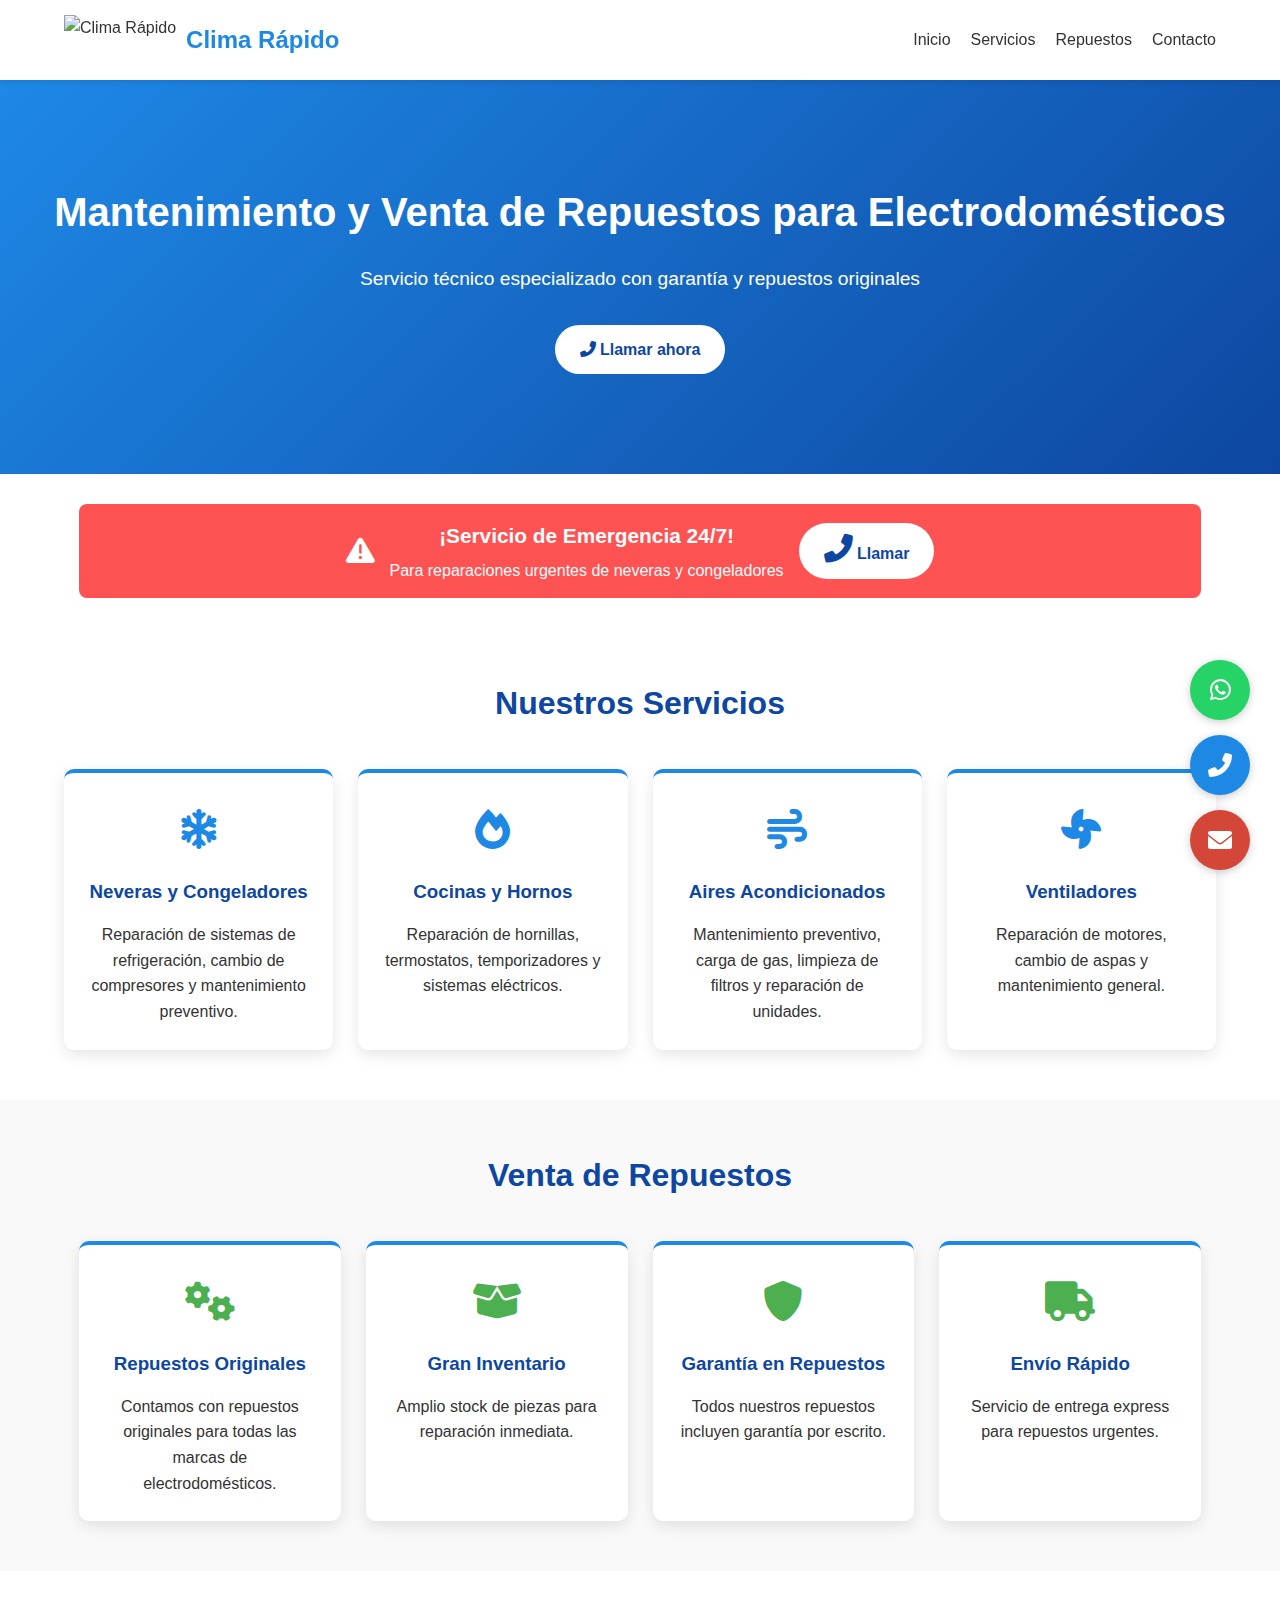
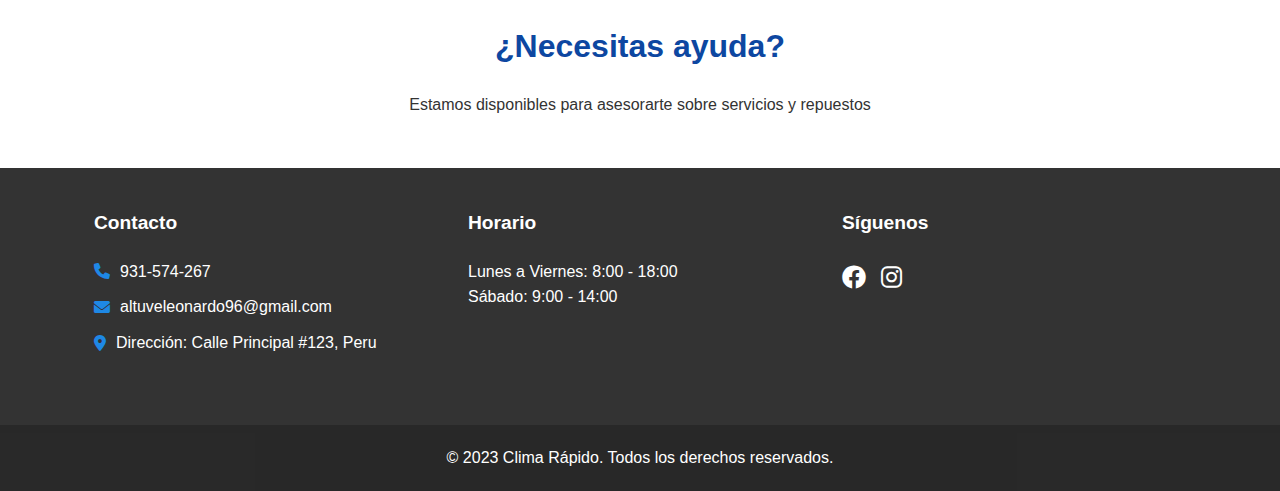
==== index.html @ 5075ebba "Add files via upload" ====
<!DOCTYPE html>
<html lang="es">
<head>
    <meta charset="UTF-8">
    <meta name="viewport" content="width=device-width, initial-scale=1.0">
    <title>Clima Rápido | Mantenimiento y Venta de Repuestos</title>
    <link rel="stylesheet" href="css/styles.css">
    <link rel="stylesheet" href="https://cdnjs.cloudflare.com/ajax/libs/font-awesome/6.0.0-beta3/css/all.min.css">
    <style>
        :root {
            --primary: #1e88e5;
            --dark-blue: #0d47a1;
            --white: #ffffff;
            --red: #ff5252;
            --whatsapp: #25D366;
            --gmail: #D44638;
            --green: #4CAF50;
        }
        
        /* Hero Section */
        .hero {
            background: linear-gradient(135deg, var(--primary) 0%, var(--dark-blue) 100%);
            color: var(--white);
            text-align: center;
            padding: 100px 20px;
            position: relative;
        }
        
        .hero h1 {
            font-size: 2.5rem;
            margin-bottom: 20px;
        }
        
        .hero p {
            font-size: 1.2rem;
            max-width: 700px;
            margin: 0 auto 30px;
        }
        
        .btn {
            display: inline-block;
            background: var(--white);
            color: var(--dark-blue);
            padding: 12px 25px;
            border-radius: 30px;
            text-decoration: none;
            font-weight: bold;
            transition: all 0.3s;
        }
        
        .btn:hover {
            transform: translateY(-3px);
            box-shadow: 0 5px 15px rgba(0,0,0,0.2);
            color: white;
        }
        
        /* Emergency Banner */
        .emergency-banner {
            background: var(--red);
            color: var(--white);
            padding: 15px;
            text-align: center;
            margin: 30px 0;
            border-radius: 8px;
            display: flex;
            align-items: center;
            justify-content: center;
            gap: 15px;
        }
        
        .emergency-banner i {
            font-size: 1.8rem;
        }
        
        .emergency-banner h2 {
            margin-bottom: 5px;
            font-size: 1.3rem;
        }
        
        /* Services Section */
        .services {
            padding: 50px 0;
        }
        
        .section-title {
            text-align: center;
            color: var(--dark-blue);
            margin-bottom: 40px;
            font-size: 2rem;
        }
        
        .services-grid, .parts-grid {
            display: grid;
            grid-template-columns: repeat(auto-fit, minmax(250px, 1fr));
            gap: 25px;
        }
        
        .service-card, .part-card {
            background: var(--white);
            border-radius: 10px;
            padding: 25px;
            text-align: center;
            box-shadow: 0 5px 15px rgba(0,0,0,0.1);
            transition: all 0.3s;
            border-top: 4px solid var(--primary);
        }
        
        .service-card:hover, .part-card:hover {
            transform: translateY(-10px);
        }
        
        .service-icon, .part-icon {
            font-size: 2.5rem;
            color: var(--primary);
            margin-bottom: 15px;
        }
        
        .part-icon {
            color: var(--green);
        }
        
        .service-card h3, .part-card h3 {
            color: var(--dark-blue);
            margin-bottom: 15px;
        }
        
        /* Parts Section */
        .parts {
            padding: 50px 0;
            background: #f9f9f9;
        }
        
        /* Contact Section - SOLO INFORMACIÓN */
        .contact-section {
            padding: 50px 0;
            text-align: center;
        }
        
        .contact-section h2 {
            color: var(--dark-blue);
            margin-bottom: 20px;
        }
        
        /* BOTONES FLOTANTES CORREGIDOS */
        .floating-buttons {
            position: fixed;
            bottom: 30px;
            right: 30px;
            display: flex;
            flex-direction: column;
            gap: 15px;
            z-index: 1000;
            filter: drop-shadow(0 2px 4px rgba(0,0,0,0.2));
        }

        .floating-btn {
            width: 60px;
            height: 60px;
            border-radius: 50%;
            display: flex;
            align-items: center;
            justify-content: center;
            color: white;
            font-size: 1.5rem;
            text-decoration: none;
            border: none;
            outline: none;
            cursor: pointer;
            transition: all 0.3s;
            position: relative;
            overflow: hidden;
        }

        .floating-btn::after {
            content: '';
            position: absolute;
            top: 0;
            left: 0;
            width: 100%;
            height: 100%;
            background: transparent;
            border-radius: 50%;
            transition: all 0.3s;
        }

        .floating-btn:hover {
            transform: scale(1.1);
        }

        .floating-btn:hover::after {
            background: rgba(255,255,255,0.1);
        }

        .whatsapp-btn {
            background: var(--whatsapp);
        }

        .call-btn {
            background: var(--primary);
        }

        .email-btn {
            background: var(--gmail);
        }
        
        @media (max-width: 768px) {
            .hero {
                padding: 80px 20px;
            }
            
            .hero h1 {
                font-size: 2rem;
            }
            
            .emergency-banner {
                flex-direction: column;
                text-align: center;
            }
        }
    </style>
</head>
<body>
    <header>
        <div class="container">
            <div class="logo">
                <img src="images/logo.png" alt="Clima Rápido">
                <h1>Clima Rápido</h1>
            </div>
            <nav>
                <ul>
                    <li><a href="index.html" class="active">Inicio</a></li>
                    <li><a href="servicios.html">Servicios</a></li>
                    <li><a href="productos.html">Repuestos</a></li>
                    <li><a href="contacto.html">Contacto</a></li>
                </ul>
            </nav>
        </div>
    </header>

    <main>
        <!-- Hero Section -->
        <section class="hero">
            <h1>Mantenimiento y Venta de Repuestos para Electrodomésticos</h1>
            <p>Servicio técnico especializado con garantía y repuestos originales</p>
            <a href="tel:+51931574267" class="btn"><i class="fas fa-phone-alt"></i> Llamar ahora</a>
        </section>

        <!-- Emergency Banner -->
        <div class="container">
            <div class="emergency-banner">
                <i class="fas fa-exclamation-triangle"></i>
                <div>
                    <h2>¡Servicio de Emergencia 24/7!</h2>
                    <p>Para reparaciones urgentes de neveras y congeladores</p>
                </div>
                <a href="tel:+51931574267" class="btn"><i class="fas fa-phone-alt"></i> Llamar</a>
            </div>
        </div>

        <!-- Services Section -->
        <section class="services container">
            <h2 class="section-title">Nuestros Servicios</h2>
            <div class="services-grid">
                <div class="service-card">
                    <div class="service-icon">
                        <i class="fas fa-snowflake"></i>
                    </div>
                    <h3>Neveras y Congeladores</h3>
                    <p>Reparación de sistemas de refrigeración, cambio de compresores y mantenimiento preventivo.</p>
                </div>
                
                <div class="service-card">
                    <div class="service-icon">
                        <i class="fas fa-fire"></i>
                    </div>
                    <h3>Cocinas y Hornos</h3>
                    <p>Reparación de hornillas, termostatos, temporizadores y sistemas eléctricos.</p>
                </div>
                
                <div class="service-card">
                    <div class="service-icon">
                        <i class="fas fa-wind"></i>
                    </div>
                    <h3>Aires Acondicionados</h3>
                    <p>Mantenimiento preventivo, carga de gas, limpieza de filtros y reparación de unidades.</p>
                </div>
                
                <div class="service-card">
                    <div class="service-icon">
                        <i class="fas fa-fan"></i>
                    </div>
                    <h3>Ventiladores</h3>
                    <p>Reparación de motores, cambio de aspas y mantenimiento general.</p>
                </div>
            </div>
        </section>

        <!-- Parts Section -->
        <section class="parts">
            <div class="container">
                <h2 class="section-title">Venta de Repuestos</h2>
                <div class="parts-grid">
                    <div class="part-card">
                        <div class="part-icon">
                            <i class="fas fa-cogs"></i>
                        </div>
                        <h3>Repuestos Originales</h3>
                        <p>Contamos con repuestos originales para todas las marcas de electrodomésticos.</p>
                    </div>
                    
                    <div class="part-card">
                        <div class="part-icon">
                            <i class="fas fa-box-open"></i>
                        </div>
                        <h3>Gran Inventario</h3>
                        <p>Amplio stock de piezas para reparación inmediata.</p>
                    </div>
                    
                    <div class="part-card">
                        <div class="part-icon">
                            <i class="fas fa-shield-alt"></i>
                        </div>
                        <h3>Garantía en Repuestos</h3>
                        <p>Todos nuestros repuestos incluyen garantía por escrito.</p>
                    </div>
                    
                    <div class="part-card">
                        <div class="part-icon">
                            <i class="fas fa-truck"></i>
                        </div>
                        <h3>Envío Rápido</h3>
                        <p>Servicio de entrega express para repuestos urgentes.</p>
                    </div>
                </div>
            </div>
        </section>

        <!-- Contact Section - SOLO INFORMACIÓN (sin botones) -->
        <section class="contact-section">
            <div class="container">
                <h2 class="section-title">¿Necesitas ayuda?</h2>
                <p>Estamos disponibles para asesorarte sobre servicios y repuestos</p>
            </div>
        </section>
    </main>

    <footer>
        <div class="container">
            <div class="footer-section">
                <h4>Contacto</h4>
                <ul class="contact-info">
                    <li><i class="fas fa-phone"></i> <a href="tel:+51931574267">931-574-267</a></li>
                    <li><i class="fas fa-envelope"></i> <a href="mailto:altuveleonardo96@gmail.com.com">altuveleonardo96@gmail.com</a></li>
                    <li><i class="fas fa-map-marker-alt"></i> Dirección: Calle Principal #123, Peru</li>
                </ul>
            </div>
            <div class="footer-section">
                <h4>Horario</h4>
                <p>Lunes a Viernes: 8:00 - 18:00</p>
                <p>Sábado: 9:00 - 14:00</p>
            </div>
            <div class="footer-section">
                <h4>Síguenos</h4>
                <div class="social-icons">
                    <a href="#"><i class="fab fa-facebook"></i></a>
                    <a href="#"><i class="fab fa-instagram"></i></a>
                </div>
            </div>
        </div>
        <div class="copyright">
            <p>&copy; 2023 Clima Rápido. Todos los derechos reservados.</p>
        </div>
    </footer>

    <!-- ÚNICOS BOTONES DE CONTACTO (flotantes) -->
    <div class="floating-buttons">
        <a href="https://wa.me/51931574267" class="floating-btn whatsapp-btn" title="WhatsApp">
            <i class="fab fa-whatsapp"></i>
        </a>
        <a href="tel:+51931574267" class="floating-btn call-btn" title="Llamar">
            <i class="fas fa-phone-alt"></i>
        </a>
        <a href="mailto:servicio@climarapido.com" class="floating-btn email-btn" title="Gmail">
            <i class="fas fa-envelope"></i>
        </a>
    </div>
</body>
</html>
---- css/styles.css ----
/* Estilos generales */
:root {
    --primary-color: #1e88e5;
    --secondary-color: #0d47a1;
    --white: #ffffff;
    --light-gray: #f5f5f5;
    --dark-gray: #333333;
    --success-color: #4caf50;
    --danger-color: #f44336;
}

* {
    margin: 0;
    padding: 0;
    box-sizing: border-box;
    font-family: 'Segoe UI', Tahoma, Geneva, Verdana, sans-serif;
}

body {
    line-height: 1.6;
    color: var(--dark-gray);
    background-color: var(--white);
}

.container {
    width: 90%;
    max-width: 1200px;
    margin: 0 auto;
    padding: 0 15px;
}

.btn {
    display: inline-block;
    background-color: var(--primary-color);
    color: var(--white);
    padding: 10px 20px;
    border-radius: 4px;
    text-decoration: none;
    transition: background-color 0.3s;
    border: none;
    cursor: pointer;
}

.btn:hover {
    background-color: var(--secondary-color);
}

/* Header */
header {
    background-color: var(--white);
    box-shadow: 0 2px 5px rgba(0, 0, 0, 0.1);
    position: fixed;
    width: 100%;
    top: 0;
    z-index: 1000;
}

header .container {
    display: flex;
    justify-content: space-between;
    align-items: center;
    padding: 15px 0;
}

.logo {
    display: flex;
    align-items: center;
}

.logo img {
    height: 50px;
    margin-right: 10px;
}

.logo h1 {
    color: var(--primary-color);
    font-size: 1.5rem;
}

nav ul {
    display: flex;
    list-style: none;
}

nav ul li {
    margin-left: 20px;
}

nav ul li a {
    text-decoration: none;
    color: var(--dark-gray);
    font-weight: 500;
    transition: color 0.3s;
}

nav ul li a:hover {
    color: var(--primary-color);
}

.cart-icon {
    position: relative;
}

.cart-icon a {
    color: var(--dark-gray);
    font-size: 1.2rem;
    text-decoration: none;
}

.cart-icon span {
    position: absolute;
    top: -10px;
    right: -10px;
    background-color: var(--primary-color);
    color: var(--white);
    border-radius: 50%;
    width: 20px;
    height: 20px;
    display: flex;
    justify-content: center;
    align-items: center;
    font-size: 0.8rem;
}

/* Hero section */
.hero {
    background: linear-gradient(rgba(30, 136, 229, 0.8), rgba(13, 71, 161, 0.8)), url('../images/banners/hero.jpg');
    background-size: cover;
    background-position: center;
    color: var(--white);
    text-align: center;
    padding: 150px 0 100px;
    margin-top: 80px;
}

.hero h2 {
    font-size: 2.5rem;
    margin-bottom: 20px;
}

.hero p {
    font-size: 1.2rem;
    margin-bottom: 30px;
}

/* Features */
.features {
    padding: 60px 0;
}

.features .container {
    display: flex;
    justify-content: space-around;
    flex-wrap: wrap;
}

.feature {
    text-align: center;
    padding: 20px;
    flex: 1;
    min-width: 250px;
    margin: 10px;
}

.feature i {
    font-size: 3rem;
    color: var(--primary-color);
    margin-bottom: 20px;
}

.feature h3 {
    margin-bottom: 15px;
    color: var(--secondary-color);
}

/* Footer */
footer {
    background-color: var(--dark-gray);
    color: var(--white);
    padding: 40px 0 0;
}

footer .container {
    display: flex;
    justify-content: space-between;
    flex-wrap: wrap;
}

.footer-section {
    flex: 1;
    min-width: 250px;
    margin-bottom: 30px;
    padding: 0 15px;
}

.footer-section h4 {
    margin-bottom: 20px;
    font-size: 1.2rem;
    color: var(--white);
}

.contact-info li {
    margin-bottom: 10px;
    display: flex;
    align-items: center;
}

.contact-info i {
    margin-right: 10px;
    color: var(--primary-color);
}

.contact-info a {
    color: var(--white);
    text-decoration: none;
    transition: color 0.3s;
}

.contact-info a:hover {
    color: var(--primary-color);
}

.social-icons {
    display: flex;
}

.social-icons a {
    color: var(--white);
    font-size: 1.5rem;
    margin-right: 15px;
    transition: color 0.3s;
}

.social-icons a:hover {
    color: var(--primary-color);
}

.copyright {
    text-align: center;
    padding: 20px 0;
    background-color: rgba(0, 0, 0, 0.2);
    margin-top: 30px;
}

        /* BOTONES FLOTANTES CORREGIDOS */
        .floating-buttons {
            position: fixed;
            bottom: 30px;
            right: 30px;
            display: flex;
            flex-direction: column;
            gap: 15px;
            z-index: 1000;
            filter: drop-shadow(0 2px 4px rgba(0,0,0,0.2));
        }

        .floating-btn {
            width: 60px;
            height: 60px;
            border-radius: 50%;
            display: flex;
            align-items: center;
            justify-content: center;
            color: white;
            font-size: 1.5rem;
            text-decoration: none;
            border: none;
            outline: none;
            cursor: pointer;
            transition: all 0.3s;
            position: relative;
            overflow: hidden;
        }

        .floating-btn::after {
            content: '';
            position: absolute;
            top: 0;
            left: 0;
            width: 100%;
            height: 100%;
            background: transparent;
            border-radius: 50%;
            transition: all 0.3s;
        }

        .floating-btn:hover {
            transform: scale(1.1);
        }

        .floating-btn:hover::after {
            background: rgba(255,255,255,0.1);
        }

        .whatsapp-btn {
            background: var(--whatsapp);
        }

        .call-btn {
            background: var(--primary);
        }

        .email-btn {
            background: var(--gmail);
        }
        
/* Botones de contacto flotantes */
.contact-buttons {
    position: fixed;
    bottom: 30px;
    right: 30px;
    display: flex;
    flex-direction: column;
    z-index: 999;
}

.contact-buttons a {
    width: 50px;
    height: 50px;
    border-radius: 50%;
    display: flex;
    justify-content: center;
    align-items: center;
    margin-bottom: 10px;
    color: var(--white);
    font-size: 1.5rem;
    box-shadow: 0 2px 10px rgba(0, 0, 0, 0.2);
    transition: transform 0.3s;
}

.contact-buttons a:hover {
    transform: scale(1.1);
}
/* Añade esto en la sección de estilos generales o donde tengas los estilos del main */
main.container {
    margin-top: 100px; /* Ajusta este valor según necesites */
    padding-top: 20px; /* Espacio adicional */
}

/* Para dispositivos móviles */
@media (max-width: 768px) {
    main.container {
        margin-top: 80px; /* Menor espacio en móviles */
    }
}


/* Estilos para la notificación */
.cart-notification {
    position: fixed;
    bottom: 100px;
    right: 30px;
    background: var(--green);
    color: white;
    padding: 12px 20px;
    border-radius: 4px;
    box-shadow: 0 3px 10px rgba(0,0,0,0.2);
    transform: translateY(100px);
    opacity: 0;
    transition: all 0.3s ease;
    z-index: 1100;
}


.cart-notification.error {
    background-color: #ff4444;
    color: white;
    border: 1px solid #cc0000;
}

/* Botones sin stock */
.add-to-cart.out-of-stock {
    background-color: #ff4444 !important;
    cursor: not-allowed;
    opacity: 0.7;
}

/* Items agotados en el carrito */
.cart-item.out-of-stock {
    opacity: 0.7;
    border-left: 3px solid #ff4444;
}

.stock-label {
    color: #ff4444;
    font-size: 0.8em;
}
.cart-notification.show {
    transform: translateY(0);
    opacity: 1;
}

/* Estilos para el botón vaciar carrito */
.btn-empty {
    background: var(--red);
    margin-right: 10px;
}

.btn-empty:hover {
    background: #e53935;
}

/* Ajuste para los botones del carrito */
.cart-total {
    display: flex;
    justify-content: space-between;
    align-items: center;
    flex-wrap: wrap;
    gap: 10px;
}

/* Carrito de compras */
.cart-overlay {
    position: fixed;
    top: 0;
    right: 0;
    width: 100%;
    height: 100%;
    background-color: rgba(0, 0, 0, 0.5);
    z-index: 1001;
    display: none;
    justify-content: flex-end;
}

.cart-container {
    background-color: var(--white);
    width: 100%;
    max-width: 400px;
    height: 100%;
    padding: 20px;
    overflow-y: auto;
    position: relative;
}

.cart-header {
    display: flex;
    justify-content: space-between;
    align-items: center;
    margin-bottom: 20px;
    padding-bottom: 10px;
    border-bottom: 1px solid #eee;
}

.cart-header h3 {
    color: var(--secondary-color);
}

#close-cart {
    background: none;
    border: none;
    font-size: 1.5rem;
    cursor: pointer;
    color: var(--dark-gray);
}

.cart-item {
    display: flex;
    justify-content: space-between;
    align-items: center;
    padding: 10px 0;
    border-bottom: 1px solid #eee;
}

.cart-item img {
    width: 60px;
    height: 60px;
    object-fit: cover;
    margin-right: 15px;
}

.cart-item-info {
    flex: 1;
}

.cart-item-title {
    font-weight: 500;
    margin-bottom: 5px;
}

.cart-item-price {
    color: var(--primary-color);
    font-weight: bold;
}

.cart-item-remove {
    color: var(--danger-color);
    background: none;
    border: none;
    cursor: pointer;
    font-size: 1.2rem;
}

.cart-total {
    margin-top: 20px;
    padding-top: 20px;
    border-top: 1px solid #eee;
    text-align: right;
}

.cart-total p {
    font-weight: bold;
    font-size: 1.2rem;
    margin-bottom: 15px;
}

/* Productos */
.products-grid {
    display: grid;
    grid-template-columns: repeat(auto-fill, minmax(250px, 1fr));
    gap: 30px;
    padding: 30px 0;
}

.product-card {
    border: 1px solid #ddd;
    border-radius: 8px;
    overflow: hidden;
    transition: transform 0.3s, box-shadow 0.3s;
}

.product-card:hover {
    transform: translateY(-5px);
    box-shadow: 0 5px 15px rgba(0, 0, 0, 0.1);
}

.product-image {
    height: 200px;
    overflow: hidden;
}

.product-image img {
    width: 100%;
    height: 100%;
    object-fit: cover;
    transition: transform 0.5s;
}

.product-card:hover .product-image img {
    transform: scale(1.05);
}

.product-info {
    padding: 15px;
}

.product-title {
    font-size: 1.1rem;
    margin-bottom: 10px;
    color: var(--dark-gray);
}

.product-price {
    color: var(--primary-color);
    font-weight: bold;
    font-size: 1.2rem;
    margin-bottom: 15px;
}

.product-stock {
    display: inline-block;
    padding: 3px 8px;
    border-radius: 4px;
    font-size: 0.8rem;
    margin-bottom: 15px;
}

.in-stock {
    background-color: rgba(76, 175, 80, 0.2);
    color: var(--success-color);
}

.out-of-stock {
    background-color: rgba(244, 67, 54, 0.2);
    color: var(--danger-color);
}

/* Responsive */
@media (max-width: 768px) {
    header .container {
        flex-direction: column;
        padding: 15px;
    }

    nav ul {
        margin-top: 15px;
    }

    nav ul li {
        margin: 0 10px;
    }

    .hero {
        padding: 120px 0 80px;
    }

    .hero h2 {
        font-size: 2rem;
    }

    footer .container {
        flex-direction: column;
    }

    .footer-section {
        margin-bottom: 30px;
    }
}
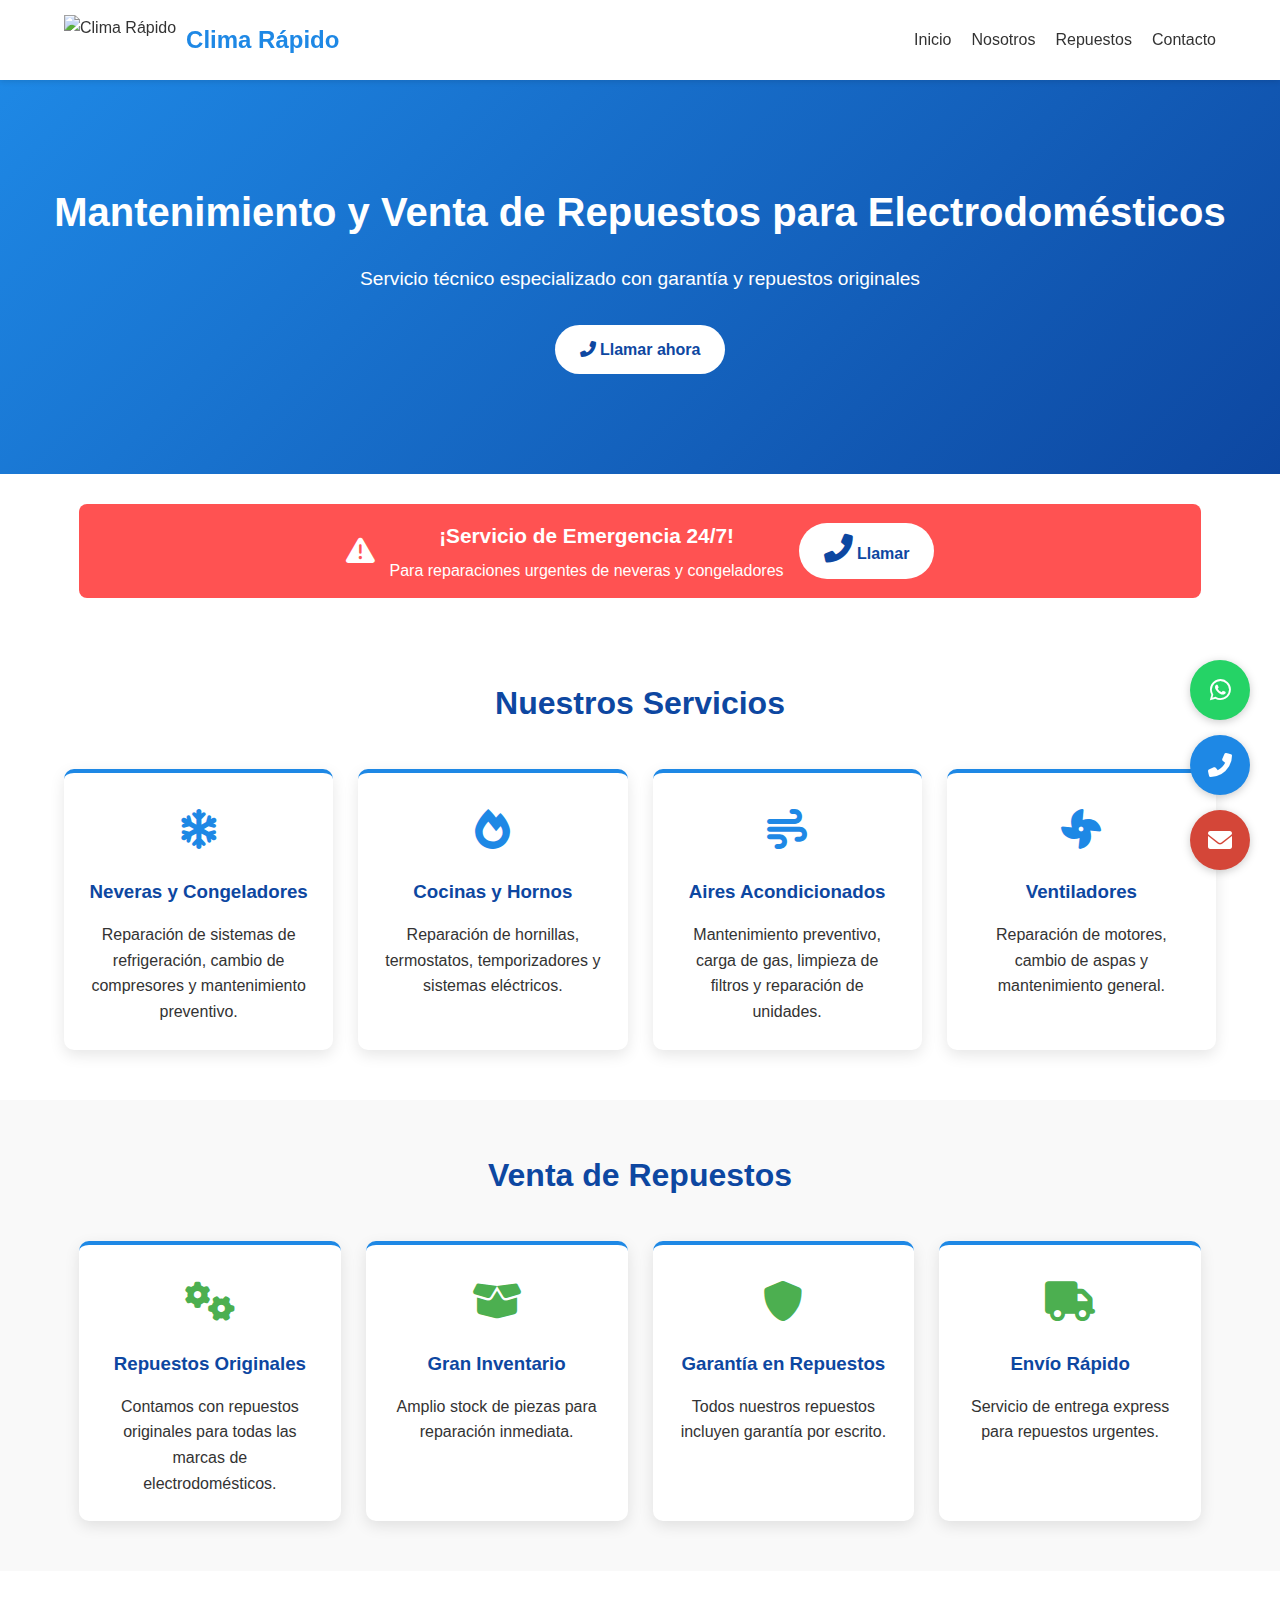
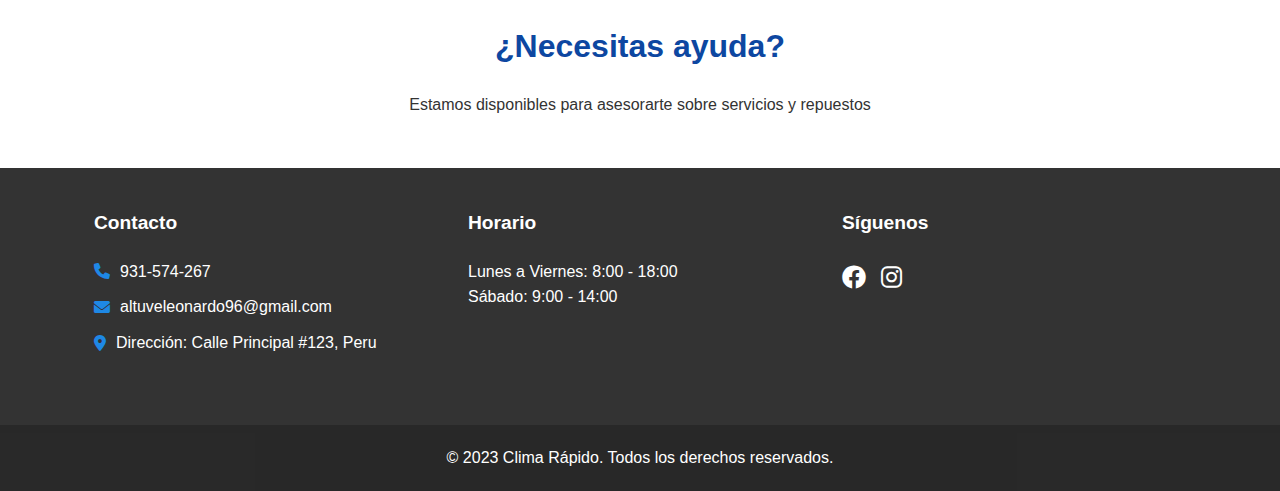
==== commit 9ffb8c0a: "Add files via upload" ====
--- a/index.html
+++ b/index.html
@@ -229,7 +229,7 @@
             <nav>
                 <ul>
                     <li><a href="index.html" class="active">Inicio</a></li>
-                    <li><a href="servicios.html">Servicios</a></li>
+                    <li><a href="nosotros.html">Nosotros</a></li>
                     <li><a href="productos.html">Repuestos</a></li>
                     <li><a href="contacto.html">Contacto</a></li>
                 </ul>
--- a/css/styles.css
+++ b/css/styles.css
@@ -461,12 +461,23 @@
     border-bottom: 1px solid #eee;
 }
 
-.cart-item img {
+/* Reemplaza los estilos existentes de .cart-item img */
+.cart-item-img-container {
     width: 60px;
     height: 60px;
-    object-fit: cover;
+    display: flex;
+    align-items: center;
+    justify-content: center;
+    overflow: hidden;
     margin-right: 15px;
 }
+
+.cart-item-img-container img {
+    max-width: 100%;
+    max-height: 100%;
+    object-fit: contain;
+}
+
 
 .cart-item-info {
     flex: 1;
@@ -523,15 +534,20 @@
     box-shadow: 0 5px 15px rgba(0, 0, 0, 0.1);
 }
 
+/* Reemplaza los estilos de .product-image */
 .product-image {
     height: 200px;
+    display: flex;
+    align-items: center;
+    justify-content: center;
     overflow: hidden;
+    background: var(--light-gray);
 }
 
 .product-image img {
-    width: 100%;
-    height: 100%;
-    object-fit: cover;
+    max-width: 100%;
+    max-height: 100%;
+    object-fit: contain;
     transition: transform 0.5s;
 }
 
